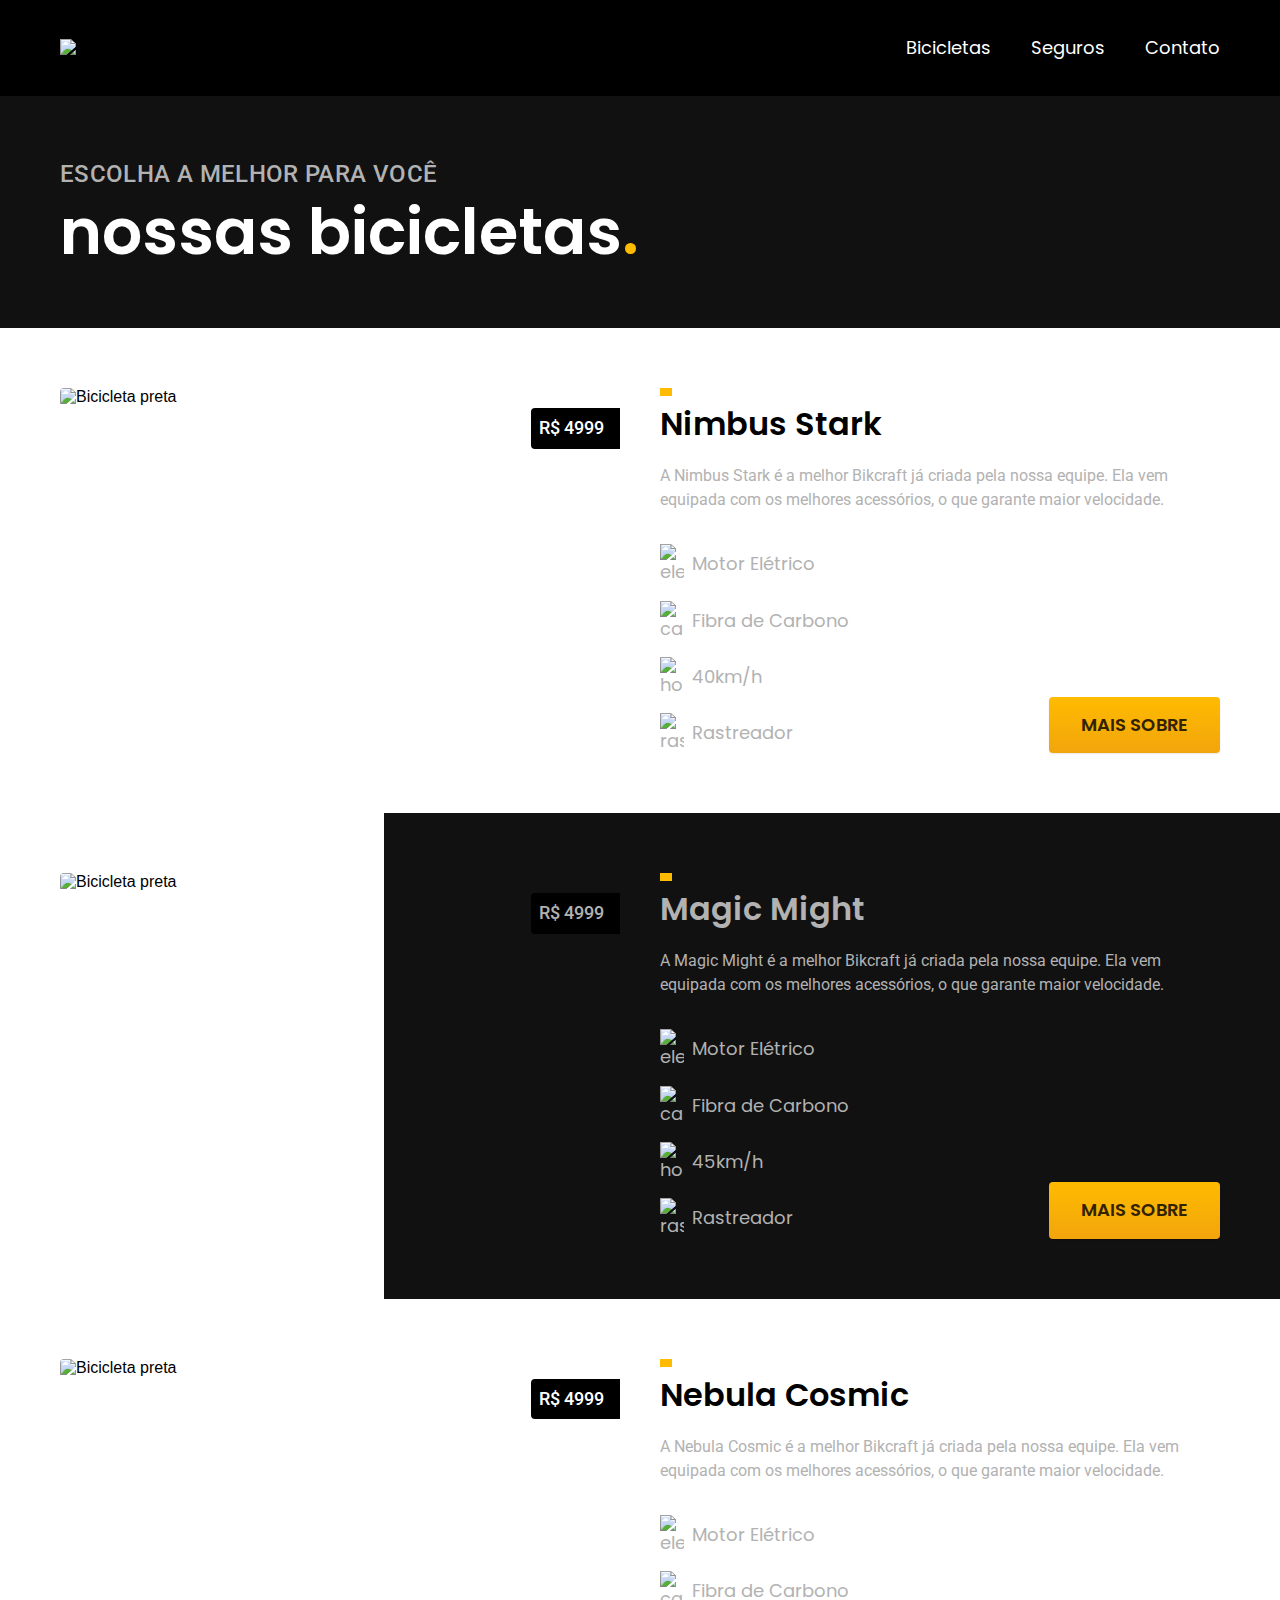
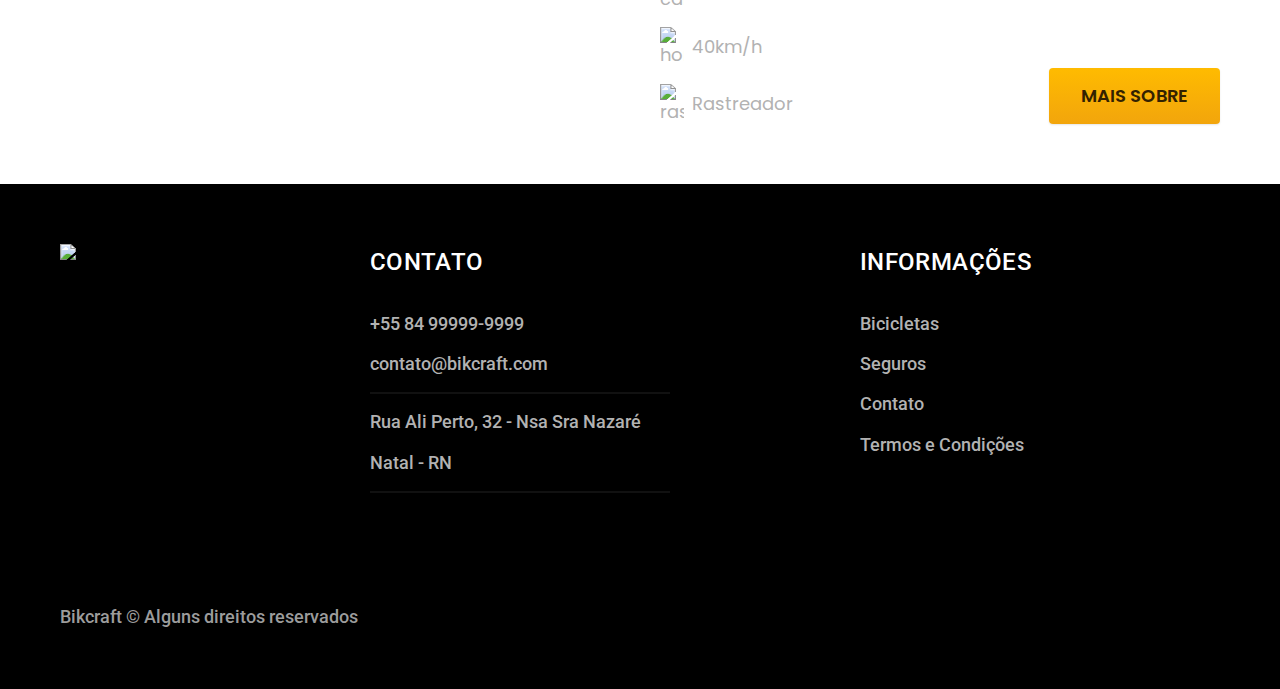
==== bicicletas.html @ 43584920 "criadas as páginas orçamento, formulario, contato e bicicleta" ====
<!DOCTYPE html>
<html lang="pt-br">
<head>
    <meta charset="UTF-8">
    <meta name="viewport" content="width=device-width, initial-scale=1.0">
    <meta name="description" content="Bicicletas elétricas de alta precisão
     e qualidade,  feitas sob medida para o cliente. Explore o mundo na sua
      velocidade com a Bikcraft.">
      <link rel="preload" href="./css/style.css" as="style">
      <link rel="stylesheet" href="./css/style.css">

    <link rel="preconnect" href="https://fonts.googleapis.com">
    <link rel="preconnect" href="https://fonts.gstatic.com" crossorigin>

    <link href="https://fonts.googleapis.com/css2?family=Poppins:ital,wght@0,100;0,200;0,300;0,400;0,500;0,600;0,700;0,800;0,900;1,100;1,200;1,300;1,400;1,500;1,600;1,700;1,800;1,900&family=Roboto:ital,wght@0,100;0,300;0,400;0,500;0,700;0,900;1,100;1,300;1,400;1,500;1,700;1,900&display=swap" rel="stylesheet">
    <link href="https://fonts.googleapis.com/css2?family=Roboto:ital,wght@0,100;0,300;0,400;0,500;0,700;0,900;1,100;1,300;1,400;1,500;1,700;1,900&display=swap" rel="stylesheet">
    <link href="https://fonts.googleapis.com/css2?family=Merriweather:ital,wght@0,300;0,400;0,700;0,900;1,300;1,400;1,700;1,900&display=swap" rel="stylesheet">

    <title>Bicicletas | Bikcraft</title>
</head>
<body id="bicicletas">
    <header class="header-bg">
        <div class="header container">
            <a href="./">
                <img src="./img/bikcraft.svg" alt="Bikcraft">
            </a>
            <nav aria-label="primaria">
                <ul class="header-menu font-1-m cor-0">
                    <li><a href="./bicicletas.html">Bicicletas</a></li>
                    <li><a href="./seguros.html">Seguros</a></li>
                    <li><a href="./contato.html">Contato</a></li>
                </ul>
            </nav>
        </div>
    </header>

    <main>
        <div class="titulo-bg">
            <div class="titulo container">
                <p class="font-2-l-b cor-5">Escolha a melhor para você</p>
                <h1 class="font-1-xxl cor-0">nossas bicicletas<span class="cor-p1">.</span></h1>
            </div>
        </div>
        <div class="bicicletas container">
            <div class="bicicletas-imagem">
                <img src="./img/bicicletas/nimbus.jpg" alt="Bicicleta preta">
                <span class="font-2-m cor-0">R$ 4999</span>
            </div>
            <div class="bicicletas-conteudo">
                <h2 class="font-1-xl">Nimbus Stark</h2>
                <p class="font-2-s cor-5">
                    A Nimbus Stark é a melhor Bikcraft já criada pela nossa
                        equipe. Ela vem equipada com os melhores acessórios, 
                        o que garante maior velocidade.
                </p>
                <ul class="font-1-m cor-5">
                    <li><img src="./img/icones/eletrica.svg" alt="eletrica">Motor Elétrico</li>
                    <li><img src="./img/icones/carbono.svg" alt="carbono">Fibra de Carbono</li>
                    <li><img src="./img/icones/horario.svg" alt="horario">40km/h</li>
                    <li><img src="./img/icones/rastreador.svg" alt="rastreador">Rastreador</li>
                </ul>
                <a href="./bicicletas/nimbus.html" class="botao">Mais Sobre <span class="seta"></span></a>
            </div>
        </div>
        <div class="bicicletas-bg">
            <div class="bicicletas container">
                <div class="bicicletas-imagem">
                    <img src="./img/bicicletas/magic.jpg" alt="Bicicleta preta">
                    <span class="font-2-m cor-5">R$ 4999</span>
                </div>
                <div class="bicicletas-conteudo">
                    <h2 class="font-1-xl cor-5">Magic Might</h2>
                    <p class="font-2-s cor-5">
                        A Magic Might é a melhor Bikcraft já criada pela nossa
                         equipe. Ela vem equipada com os melhores acessórios, 
                         o que garante maior velocidade.
                    </p>
                    <ul class="font-1-m cor-5">
                        <li><img src="./img/icones/eletrica.svg" alt="eletrica">Motor Elétrico</li>
                        <li><img src="./img/icones/carbono.svg" alt="carbono">Fibra de Carbono</li>
                        <li><img src="./img/icones/horario.svg" alt="horario">45km/h</li>
                        <li><img src="./img/icones/rastreador.svg" alt="rastreador">Rastreador</li>
                    </ul>
                    <a href="./bicicletas/magic.html" class="botao">Mais Sobre <span class="seta"></span></a>
                </div>
            </div>
        </div>
        <div class="bicicletas container">
            <div class="bicicletas-imagem">
                <img src="./img/bicicletas/nebula.jpg" alt="Bicicleta preta">
                <span class="font-2-m cor-0">R$ 4999</span>
            </div>
            <div class="bicicletas-conteudo">
                <h2 class="font-1-xl">Nebula Cosmic</h2>
                <p class="font-2-s cor-5">
                    A Nebula Cosmic é a melhor Bikcraft já criada pela nossa
                        equipe. Ela vem equipada com os melhores acessórios, 
                        o que garante maior velocidade.
                </p>
                <ul class="font-1-m cor-5">
                    <li><img src="./img/icones/eletrica.svg" alt="eletrica">Motor Elétrico</li>
                    <li><img src="./img/icones/carbono.svg" alt="carbono">Fibra de Carbono</li>
                    <li><img src="./img/icones/horario.svg" alt="horario">40km/h</li>
                    <li><img src="./img/icones/rastreador.svg" alt="rastreador">Rastreador</li>
                </ul>
                <a href="./bicicletas/nebula.html" class="botao">Mais Sobre</a>
            </div>
        </div>
    </main>

    <footer class="footer-bg">
        <div class="footer container">
            <img src="./img/bikcraft.svg" alt="Bikcraft">
            <div class="footer-contato">
                <h3 class="font-2-l-b cor-0">Contato</h3>
                <ul class="font-2-m cor-5">
                    <li><a href="tel:+5584999999999">+55 84 99999-9999</a></li>
                    <li><a href="mailto:contato@bikcraft.com">contato@bikcraft.com</a></li>
                    <li>Rua Ali Perto, 32 - Nsa Sra Nazaré</li>
                    <li>Natal - RN</li>
                </ul>
                <div class="footer-redes">
                    <a href="./">
                        <img src="./img/redes/instagram-p.svg" alt="">
                    </a>
                    <a href="./">
                        <img src="./img/redes/facebook-p.svg" alt="">
                    </a>
                    <a href="./">
                        <img src="./img/redes/youtube-p.svg" alt="">
                    </a>
                </div>
            </div>
            <div class="footer-informacoes">
                <h3 class="font-2-l-b cor-0">Informações</h3>
                <nav>
                    <ul class="font-2-m cor-5">
                        <li><a href="./bicicletas.html">Bicicletas</a></li>
                        <li><a href="./seguros.html">Seguros</a></li>
                        <li><a href="./contato.html">Contato</a></li>
                        <li><a href="./termos.html">Termos e Condições</a></li>
                    </ul>
                </nav>
            </div>
            <p class="footer-copy font-2-m cor-6">Bikcraft © Alguns direitos reservados</p>
        </div>
    </footer>
</body>
</html>
---- css/style.css ----
/* Global */
@import "./global/global.css";
@import "./utilidades/tipografia.css";
@import "./utilidades/cores.css";

@import "./global/header.css";
@import "./global/footer.css";

/* Utilidades */
@import "./utilidades/componentes.css";
@import "./utilidades/formulario.css";

/* Home */
@import "./home/introducao.css";
@import "./home/tecnologia.css";
@import "./home/parceiros.css";
@import "./home/depoimento.css";

/* Bicicleta */
@import "./bicicleta/bicicleta.css";
@import "./bicicleta/seguro.css";

/* Bicicletas */
@import "./bicicletas/bicicletas-lista.css";
@import "./bicicletas/bicicletas.css";

/* Contato */
@import "./contato/contato.css";
@import "./contato/lojas.css";

/* Seguros */
@import "./seguros/seguros.css";
@import "./seguros/vantagens.css";
@import "./seguros/perguntas.css";

/* Orçamento */
@import "./orcamento/orcamento.css";

/* termos */
@import "./termos/termos.css";
---- css/style.css ----
/* Global */
@import "./global/global.css";
@import "./utilidades/tipografia.css";
@import "./utilidades/cores.css";

@import "./global/header.css";
@import "./global/footer.css";

/* Utilidades */
@import "./utilidades/componentes.css";
@import "./utilidades/formulario.css";

/* Home */
@import "./home/introducao.css";
@import "./home/tecnologia.css";
@import "./home/parceiros.css";
@import "./home/depoimento.css";

/* Bicicleta */
@import "./bicicleta/bicicleta.css";
@import "./bicicleta/seguro.css";

/* Bicicletas */
@import "./bicicletas/bicicletas-lista.css";
@import "./bicicletas/bicicletas.css";

/* Contato */
@import "./contato/contato.css";
@import "./contato/lojas.css";

/* Seguros */
@import "./seguros/seguros.css";
@import "./seguros/vantagens.css";
@import "./seguros/perguntas.css";

/* Orçamento */
@import "./orcamento/orcamento.css";

/* termos */
@import "./termos/termos.css";
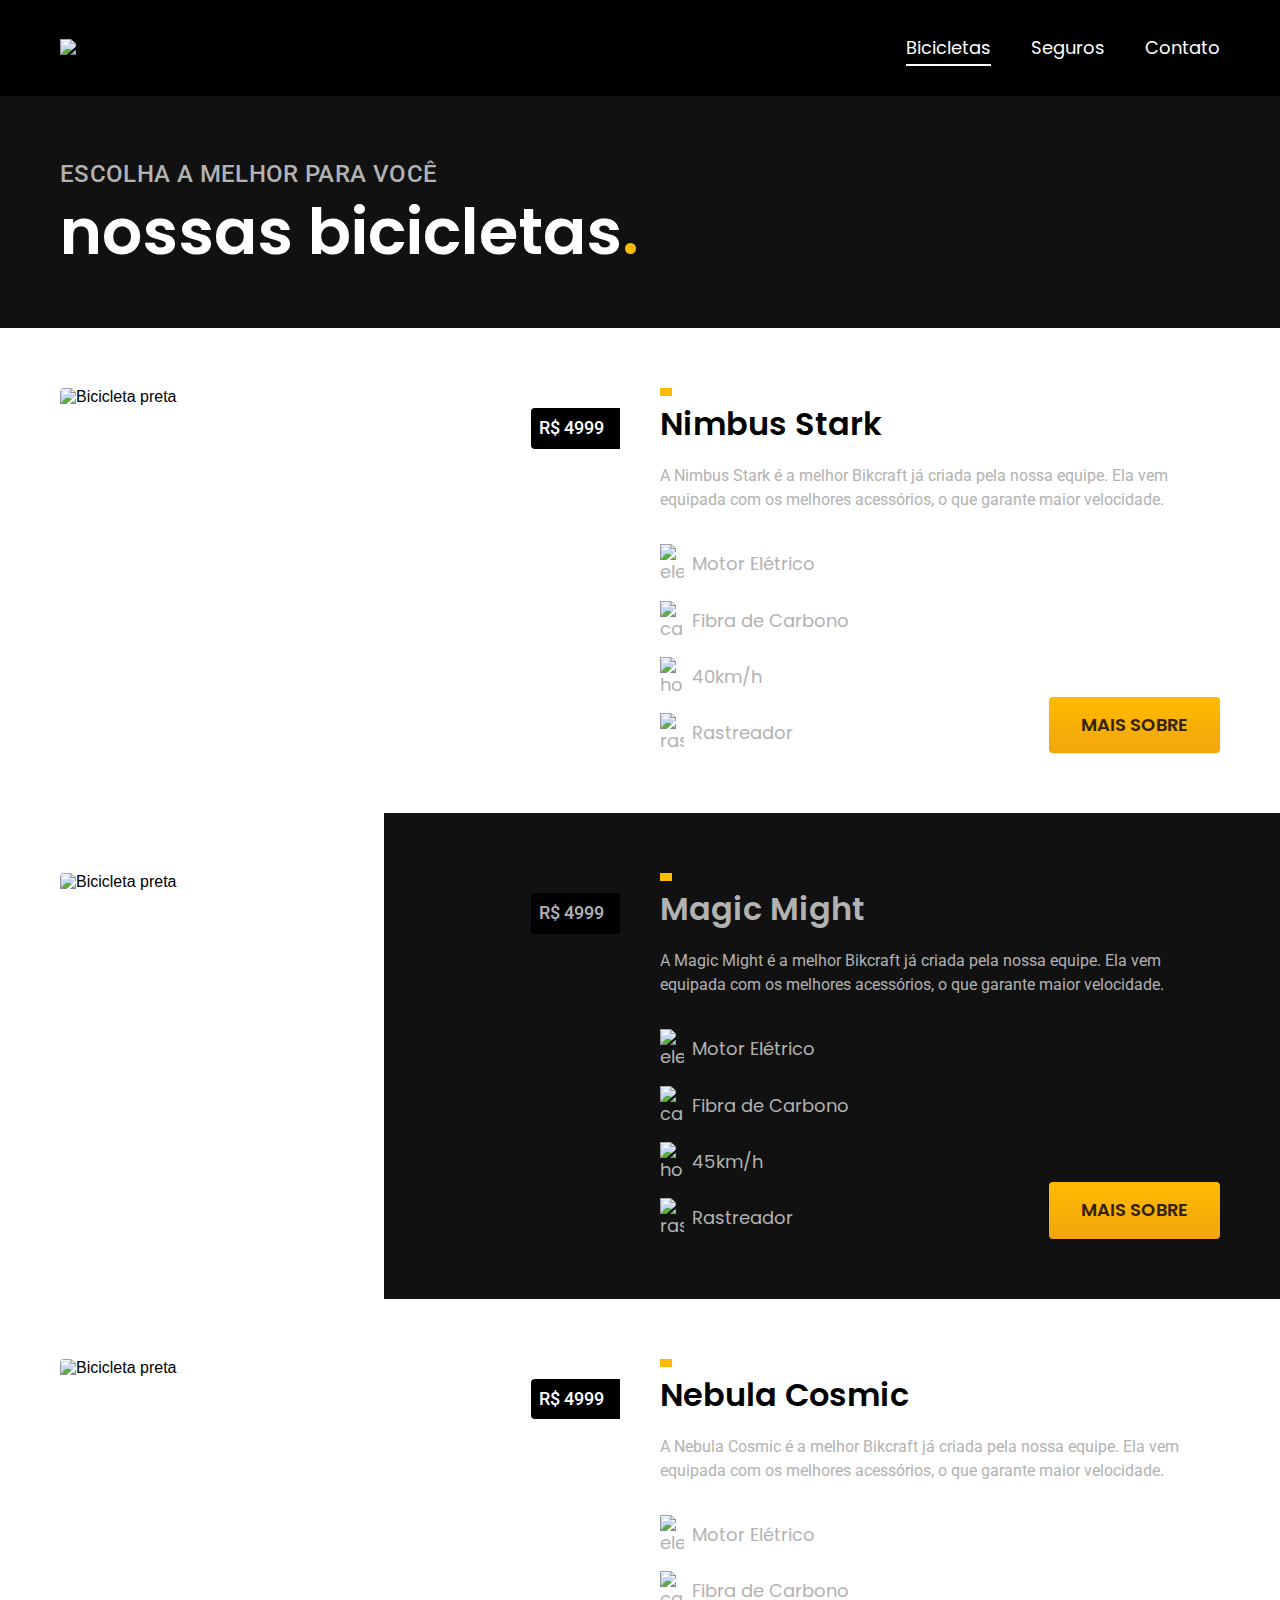
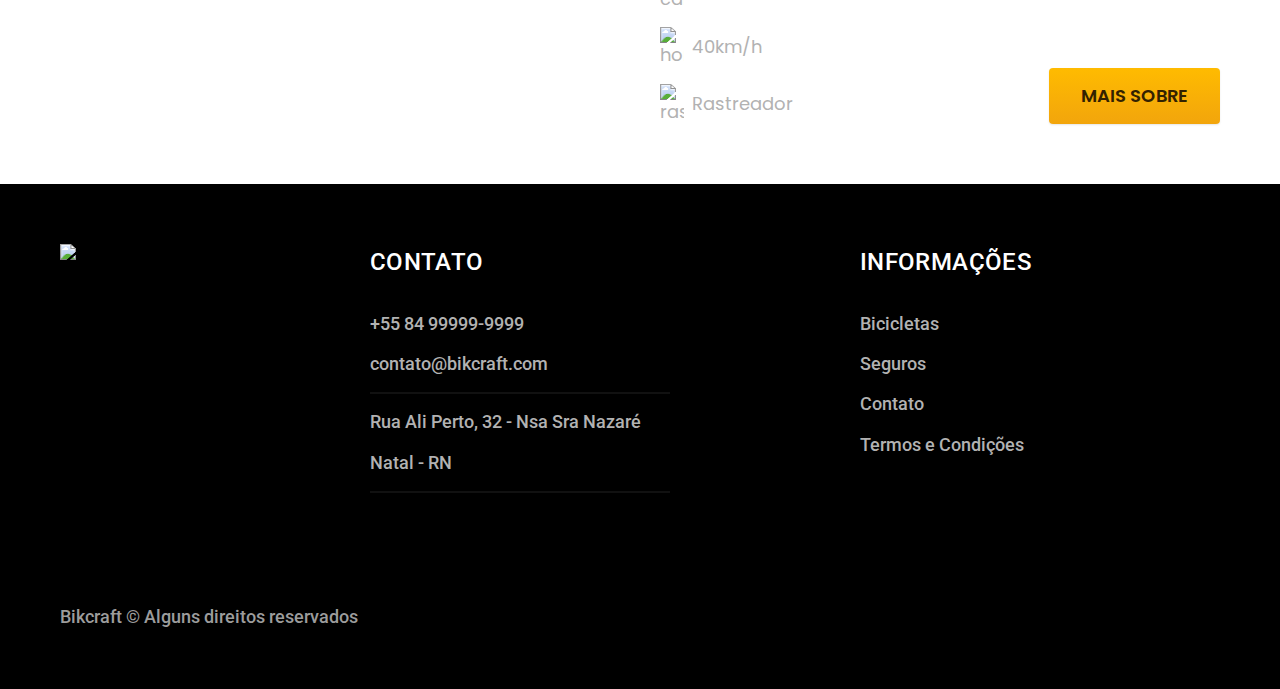
==== commit 7e02f9f2: "Adicionado funcionalidades com javscript na parte de orçamentos" ====
--- a/bicicletas.html
+++ b/bicicletas.html
@@ -145,5 +145,6 @@
             <p class="footer-copy font-2-m cor-6">Bikcraft © Alguns direitos reservados</p>
         </div>
     </footer>
+    <script src="./js/script.js"></script>
 </body>
 </html>